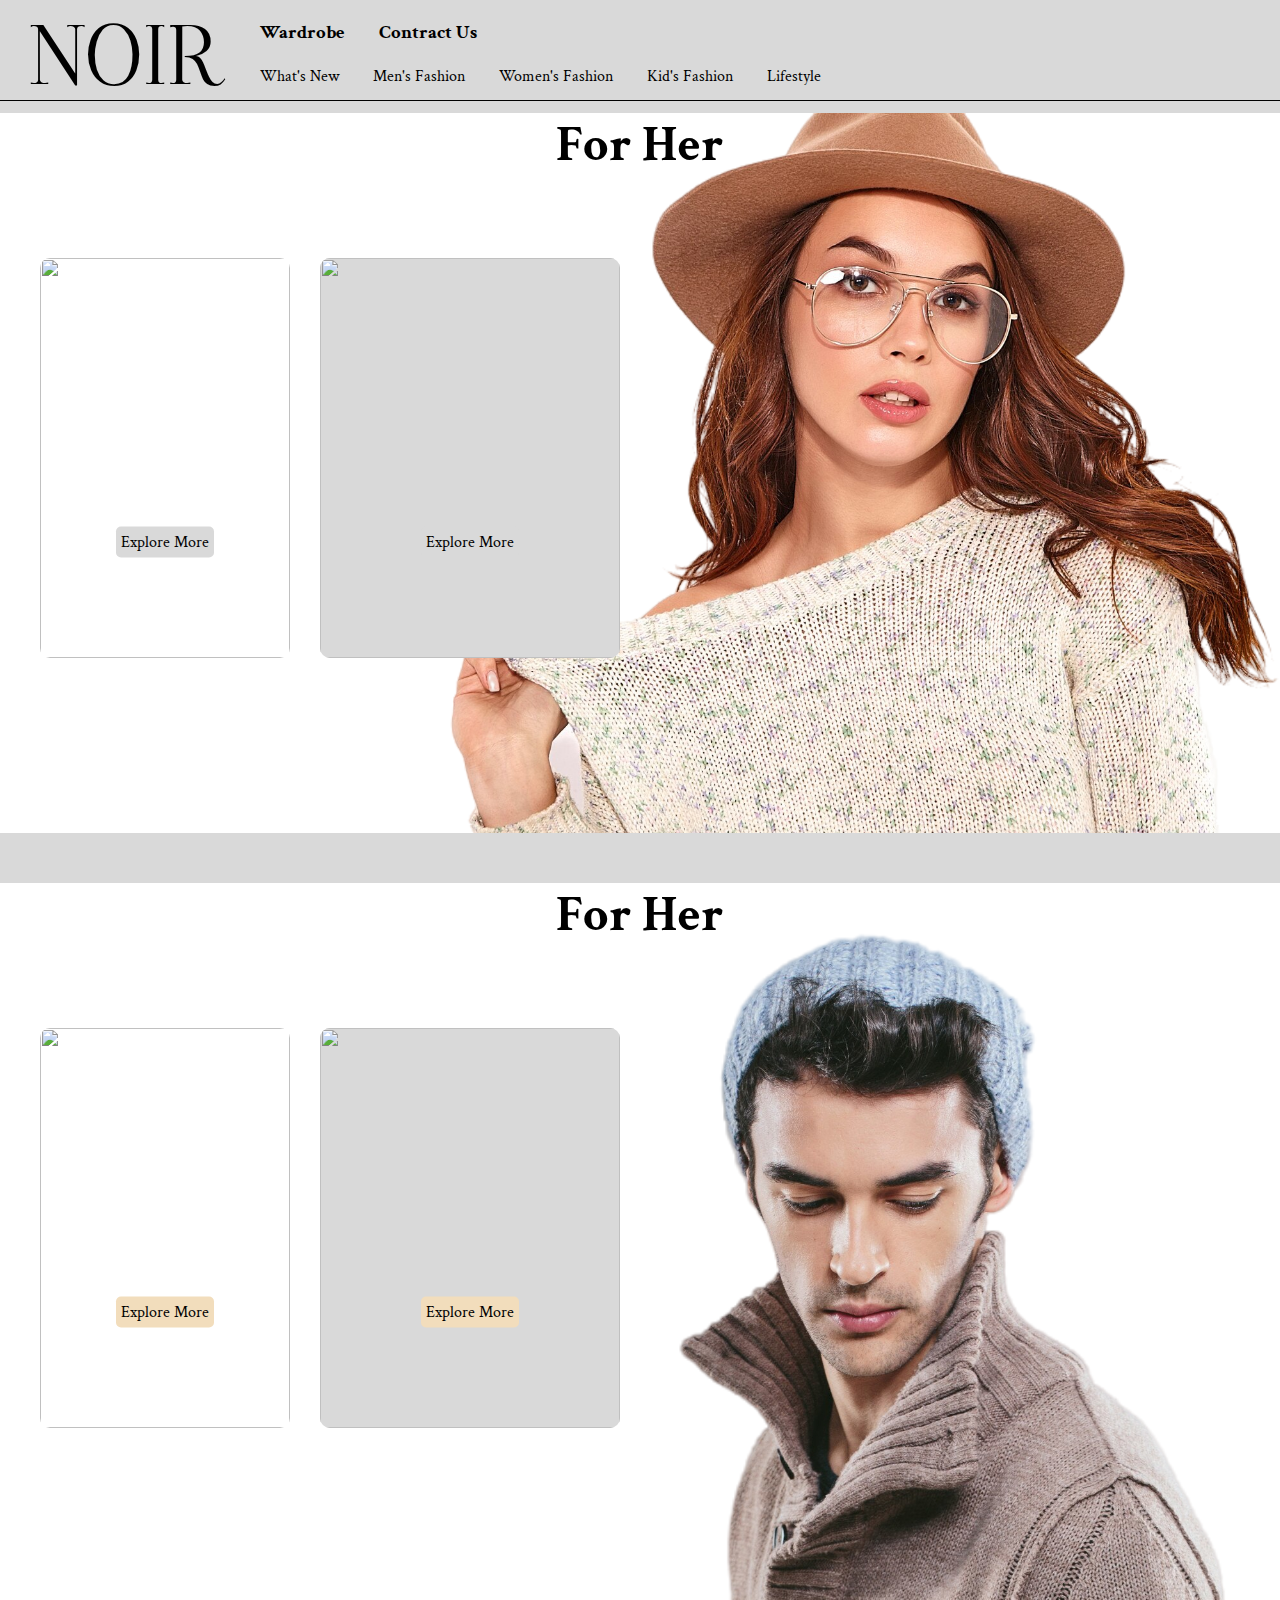
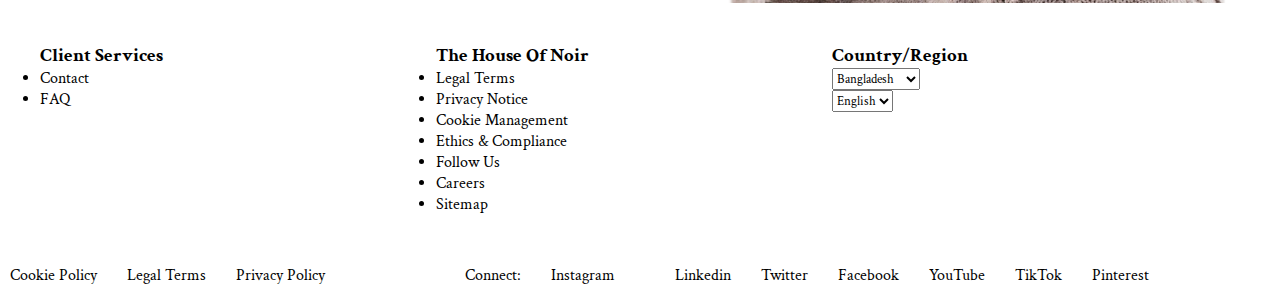
==== index.html @ 6dde749e "new changes" ====
<!DOCTYPE html>
<html lang="en">

<head>
    <meta charset="UTF-8">
    <meta name="viewport" content="width=device-width, initial-scale=1.0">
    <title>Noir</title>
    <link rel="stylesheet" href="style.css">
    <link rel="preconnect" href="https://fonts.googleapis.com">
    <link rel="preconnect" href="https://fonts.gstatic.com" crossorigin>
    <link
        href="https://fonts.googleapis.com/css2?family=Crimson+Text:ital,wght@0,400;0,600;0,700;1,400;1,600;1,700&display=swap"
        rel="stylesheet">
    <link rel="preconnect" href="https://fonts.googleapis.com">
    <link rel="preconnect" href="https://fonts.gstatic.com" crossorigin>
    <link
        href="https://fonts.googleapis.com/css2?family=Crimson+Text:ital,wght@0,400;0,600;0,700;1,400;1,600;1,700&family=Viaoda+Libre&display=swap"
        rel="stylesheet">
</head>

<body>
    <div class="header">
        <h1>NOIR</h1>
        <div class="menu">
            <div class="menu-1">
                <h3>Wardrobe</h3>
                <h3>Contract Us</h3>
                <div>
                    <img src="" alt="">
                    <img src="" alt="">
                </div>
            </div>
            <div class="menu-2">
                <p>What's New</p>
                <p>Men's Fashion</p>
                <p>Women's Fashion</p>
                <p>Kid's Fashion</p>
                <p>Lifestyle</p>
            </div>
            
        </div>
        <div class="line"></div>
    </div>
    <div class="hero">
        <h2>For Her</h2>
        <div class="card">
            <div class="card-1">
                <img src="./Assets/glasses-with-slightly-rounded-frame.jpg" alt="" height="400" width="250">
                <p>Explore More</p>
            </div>
            <div class="card-2">
                <img src="./Assets/file (1).png" alt="" height="400" width="300">
                <p>Explore More</p>    
            </div>
        </div>
    </div>
    <div class="section-gap"></div>
    <div class="hero" id="hero">
        <h2>For Her</h2>
        <div class="card">
            <div class="card-1">
                <img src="./Assets/glasses-with-slightly-rounded-frame.jpg" alt="" height="400" width="250">
                <p class="card-details">Explore More</p>
            </div>
            <div class="card-2">
                <img src="./Assets/file (1).png" alt="" height="400" width="300">
                <p class="card-details">Explore More</p>    
            </div>
        </div>
    </div>
    <footer>
        <div class="footer">
            <div class="col-1">
                <h3>Client Services</h3>
                <ul>
                    <li>Contact</li>
                    <li>FAQ</li>
                </ul>
                
            </div>
            <div class="col-2">
                <h3>The House Of Noir</h3>
                <ul>
                    <li>Legal Terms</li>
                    <li>Privacy Notice</li>
                    <li>Cookie Management</li>
                    <li>Ethics & Compliance</li>
                    <li>Follow Us</li>
                    <li>Careers</li>
                    <li>Sitemap</li>
                </ul>
            </div>
            <div class="col-3">
                <h3>Country/Region</h3>
                <select name="country" id="">
                    <option value="International">International</option>
                    <option value="Bangladesh" selected="selected">Bangladesh</option>
                    <option value="India">India</option>
                    <option value="USA">USA</option>
                </select>
                <br>
                <select name="language" id="">
                    <option value="Bangla">Bangla</option>
                    <option value="English" selected="selected">English</option>
                </select>
                
            </div>
        </div>
        <div class="footer-bottom">
            <div class="b-col-1">
                <a href="#"><p>Cookie Policy</p></a>
                <a href="#"><p>Legal Terms</p></a>
                <a href="#"><p>Privacy Policy<p></a>
            </div>
            <div class="b-col-2">
                <a href="#"><p>Connect:</p></a>
                <a href="#"><p>Instagram<p></a>
                <a href="#"><p>Linkedin</p></a>
                <a href="#"><p>Twitter</p></a>
                <a href="#"><p>Facebook</p></a>
                <a href="#"><p>YouTube</p></a>
                <a href="#"><p>TikTok</p></a>
                <a href="#"><p>Pinterest</p></a>
            </div>
        </div>
    </footer>
</body>

</html>
---- style.css ----
* {
    margin: 0;
    padding: 0;
    font-family: "Crimson Text", serif;
}

.header {
    display: flex;
    background-color: #D9D9D9;
}

h1 {
    margin-left: 30px;
    margin-right: 40px;
    font-family: "Viaoda Libre", serif;
    font-weight: 400;
    font-size: 80px;
}

.menu {
    align-items: center;
    justify-content: center;
}

.menu-1 {
    display: inline-block;
}

.menu-1 h3 {
    margin-right: 30px;
    margin-top: 20px;
    display: inline-block;
}

.menu-2 p {
    margin-right: 30px;
    display: inline-block;
}

.line {
    border-bottom: 1px solid #000;
    width: 100%;
    height: 100px;
    line-height: 80%;
    position: absolute;
}

.hero {
    background-image: url(./Assets/Hero-photo.png);
    background-size: cover;
    height: 80vh;
    background-position-x: 250px;
    z-index: -1;
}

#hero {
    background-image: url(./Assets/fashionable-man-winter-knitted-clothes.png)
}

h2 {
    text-align: center;
    font-size: 50px;
}

.card {
    margin: 40px;
    margin-top: 80px;
    display: flex;
    align-items: baseline;
}

.card-1 {
    position: relative;
    text-align: center;
}
.card-2 {
    position: relative;
    text-align: center;
    margin-left: 30px;
}

.card-1 img {
    border-radius: 10px;
}

.card-1 p {
    padding: 5px;
    position: absolute;
    top: 70%;
    left: 50%;
    transform: translate(-50%, -50%);
    background-color: #D9D9D9 ;
    border-radius: 5px;
}
.card-2 p {
    padding: 5px;
    position: absolute;
    top: 70%;
    left: 50%;
    transform: translate(-50%, -50%);
    background-color: #D9D9D9 ;
    border-radius: 5px;
}

.card-2 img {
    border-radius: 10px;
    background-color: #D9D9D9;
    
}

.card-details {
    background-color: #F2DDBC !important;
}

.section-gap {
    height: 50px;
    width: 100%;
    background-color: #D9D9D9;
}

.footer {
    margin: 40px;
    display: flex;
    align-content: space-between;
}

.col-1 {
    width: 33%;
}

.col-2 {
    width: 33%;
}

.col-3 {
    width: 33%;
}

.footer-bottom {
    display: flex;
}

.b-col-1 {
    display: flex;
    margin-right: 80px;
}
.b-col-1 p {
    margin: 10px;
    margin-right: 20px;
}
.b-col-2 {
    display: flex;
    align-items: right;
}

.b-col-1 a {
    color: #000;
    text-decoration: none;
}

.b-col-2 a {
    color: #000;
    text-decoration: none;
}

.b-col-2 p {
    margin: 10px;
    margin-right: 20px;
}
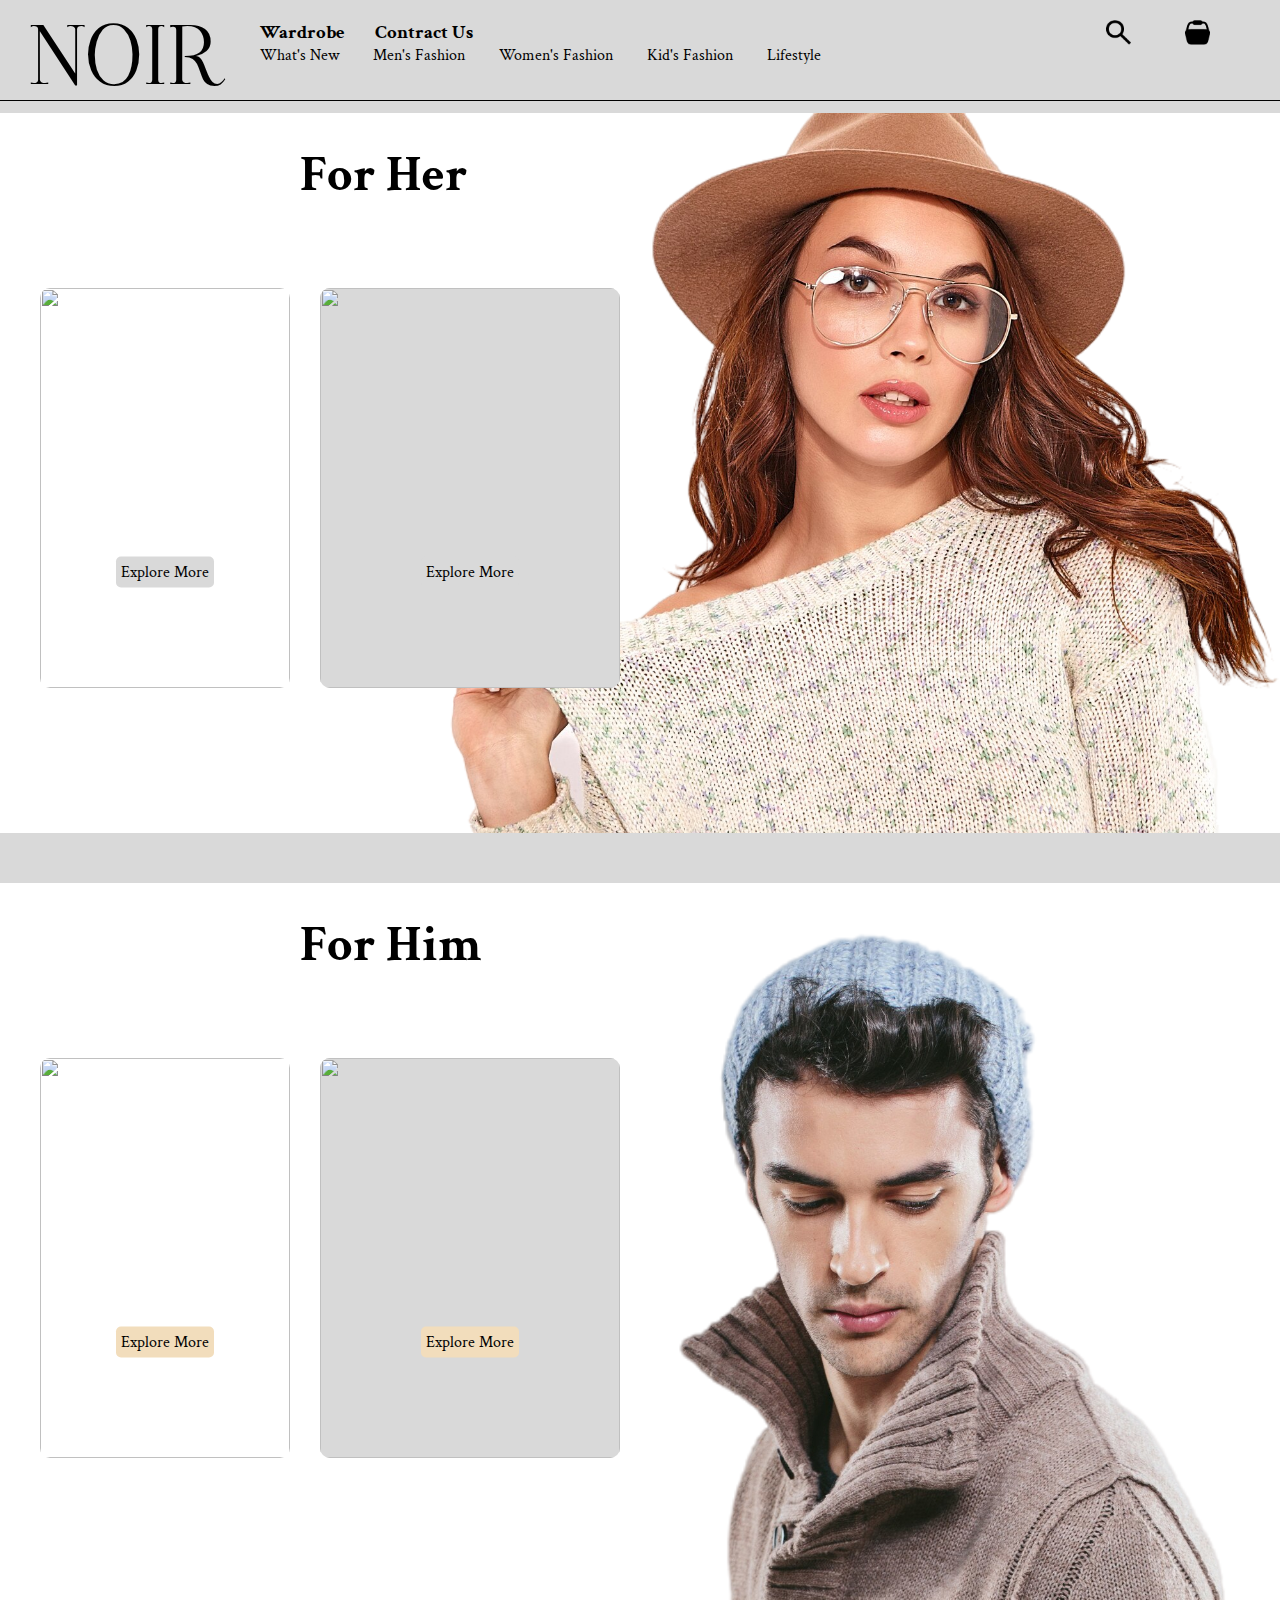
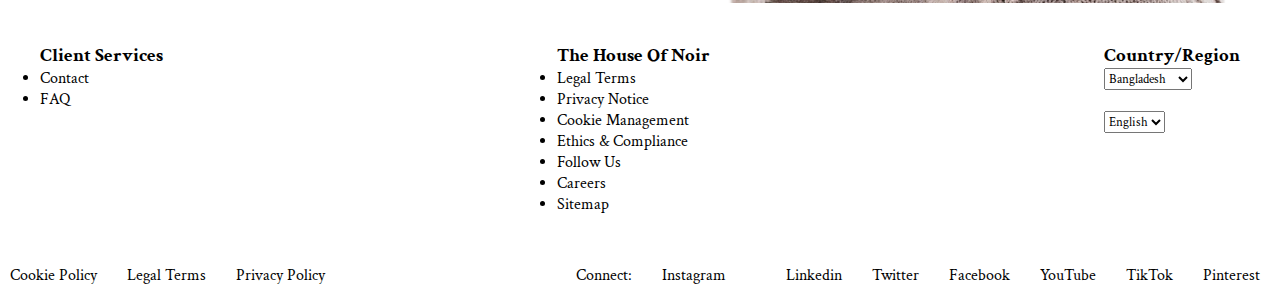
==== commit 5d438484: "test final" ====
--- a/index.html
+++ b/index.html
@@ -20,24 +20,25 @@
 
 <body>
     <div class="header">
-        <h1>NOIR</h1>
-        <div class="menu">
-            <div class="menu-1">
-                <h3>Wardrobe</h3>
-                <h3>Contract Us</h3>
-                <div>
-                    <img src="" alt="">
-                    <img src="" alt="">
+        <div class="h-col-1">
+            <h1>NOIR</h1>
+            <div class="menu">
+                <div class="menu-1">
+                    <h3>Wardrobe</h3>
+                    <h3>Contract Us</h3>
+                </div>
+                <div class="menu-2">
+                    <a href="#">What's New</a>
+                    <a href="page-1.html">Men's Fashion</a>
+                    <a href="page-2.html">Women's Fashion</a>
+                    <a href="#">Kid's Fashion</a>
+                    <a href="#">Lifestyle</a>
                 </div>
             </div>
-            <div class="menu-2">
-                <p>What's New</p>
-                <p>Men's Fashion</p>
-                <p>Women's Fashion</p>
-                <p>Kid's Fashion</p>
-                <p>Lifestyle</p>
-            </div>
-            
+        </div>
+        <div class="search-cart">
+            <img src="./Assets/search-icon.png" alt="" height="25" width="25">
+            <img src="./Assets/cart-icon.png" alt="" height="25" width="25">
         </div>
         <div class="line"></div>
     </div>
@@ -56,7 +57,7 @@
     </div>
     <div class="section-gap"></div>
     <div class="hero" id="hero">
-        <h2>For Her</h2>
+        <h2>For Him</h2>
         <div class="card">
             <div class="card-1">
                 <img src="./Assets/glasses-with-slightly-rounded-frame.jpg" alt="" height="400" width="250">
@@ -98,7 +99,7 @@
                     <option value="India">India</option>
                     <option value="USA">USA</option>
                 </select>
-                <br>
+                <br><br>
                 <select name="language" id="">
                     <option value="Bangla">Bangla</option>
                     <option value="English" selected="selected">English</option>
--- a/style.css
+++ b/style.css
@@ -6,7 +6,12 @@
 
 .header {
     display: flex;
+    justify-content: space-between;
     background-color: #D9D9D9;
+}
+
+.h-col-1 {
+    display: flex;
 }
 
 h1 {
@@ -23,7 +28,16 @@
 }
 
 .menu-1 {
+    display: flex;
+}
+
+.search-cart {
+    margin: 20px;
     display: inline-block;
+}
+
+.search-cart img {
+    margin-right: 50px;
 }
 
 .menu-1 h3 {
@@ -32,9 +46,11 @@
     display: inline-block;
 }
 
-.menu-2 p {
+.menu-2 a {
     margin-right: 30px;
     display: inline-block;
+    text-decoration: none;
+    color: #000;
 }
 
 .line {
@@ -58,7 +74,9 @@
 }
 
 h2 {
-    text-align: center;
+    margin-left: 300px;
+    padding-top: 30px;
+    /* text-align: center; */
     font-size: 50px;
 }
 
@@ -121,23 +139,14 @@
 .footer {
     margin: 40px;
     display: flex;
-    align-content: space-between;
+    justify-content: space-between;
+    align-content: flex-end;
 }
 
-.col-1 {
-    width: 33%;
-}
-
-.col-2 {
-    width: 33%;
-}
-
-.col-3 {
-    width: 33%;
-}
 
 .footer-bottom {
     display: flex;
+    justify-content: space-between;
 }
 
 .b-col-1 {
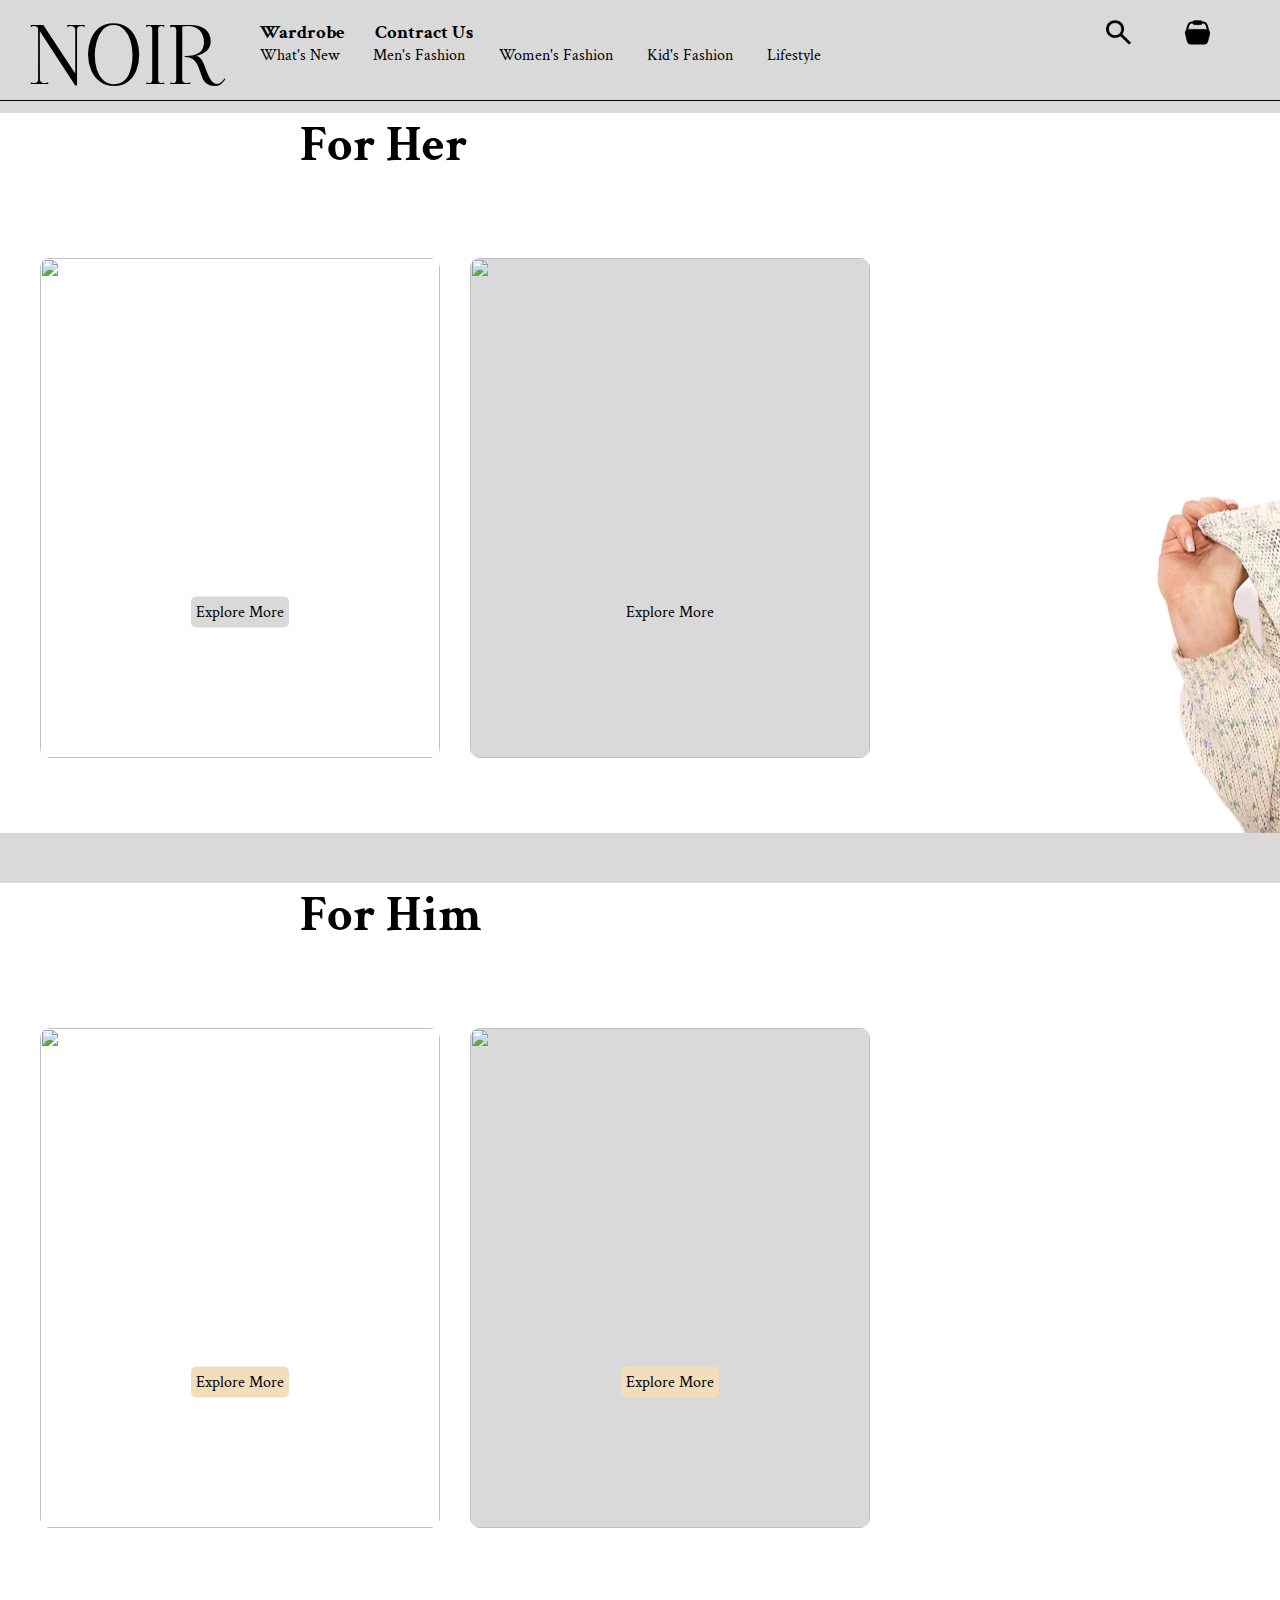
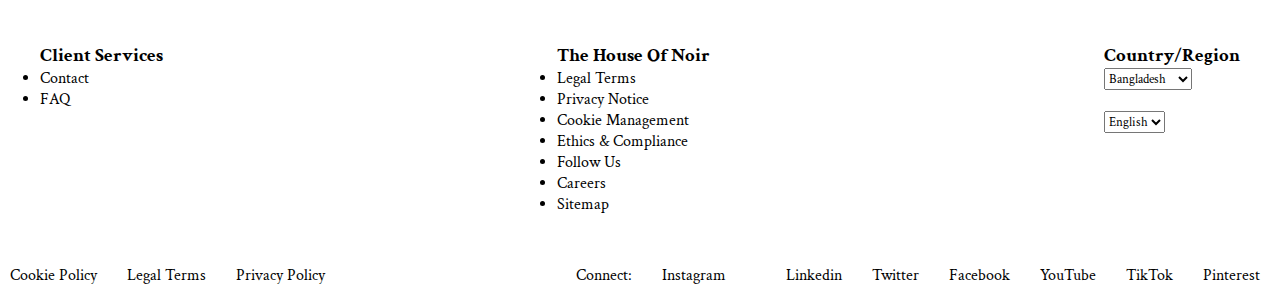
==== commit 3222d515: "issues fix" ====
--- a/index.html
+++ b/index.html
@@ -1,130 +1,130 @@
-<!DOCTYPE html>
-<html lang="en">
-
-<head>
-    <meta charset="UTF-8">
-    <meta name="viewport" content="width=device-width, initial-scale=1.0">
-    <title>Noir</title>
-    <link rel="stylesheet" href="style.css">
-    <link rel="preconnect" href="https://fonts.googleapis.com">
-    <link rel="preconnect" href="https://fonts.gstatic.com" crossorigin>
-    <link
-        href="https://fonts.googleapis.com/css2?family=Crimson+Text:ital,wght@0,400;0,600;0,700;1,400;1,600;1,700&display=swap"
-        rel="stylesheet">
-    <link rel="preconnect" href="https://fonts.googleapis.com">
-    <link rel="preconnect" href="https://fonts.gstatic.com" crossorigin>
-    <link
-        href="https://fonts.googleapis.com/css2?family=Crimson+Text:ital,wght@0,400;0,600;0,700;1,400;1,600;1,700&family=Viaoda+Libre&display=swap"
-        rel="stylesheet">
-</head>
-
-<body>
-    <div class="header">
-        <div class="h-col-1">
-            <h1>NOIR</h1>
-            <div class="menu">
-                <div class="menu-1">
-                    <h3>Wardrobe</h3>
-                    <h3>Contract Us</h3>
-                </div>
-                <div class="menu-2">
-                    <a href="#">What's New</a>
-                    <a href="page-1.html">Men's Fashion</a>
-                    <a href="page-2.html">Women's Fashion</a>
-                    <a href="#">Kid's Fashion</a>
-                    <a href="#">Lifestyle</a>
-                </div>
-            </div>
-        </div>
-        <div class="search-cart">
-            <img src="./Assets/search-icon.png" alt="" height="25" width="25">
-            <img src="./Assets/cart-icon.png" alt="" height="25" width="25">
-        </div>
-        <div class="line"></div>
-    </div>
-    <div class="hero">
-        <h2>For Her</h2>
-        <div class="card">
-            <div class="card-1">
-                <img src="./Assets/glasses-with-slightly-rounded-frame.jpg" alt="" height="400" width="250">
-                <p>Explore More</p>
-            </div>
-            <div class="card-2">
-                <img src="./Assets/file (1).png" alt="" height="400" width="300">
-                <p>Explore More</p>    
-            </div>
-        </div>
-    </div>
-    <div class="section-gap"></div>
-    <div class="hero" id="hero">
-        <h2>For Him</h2>
-        <div class="card">
-            <div class="card-1">
-                <img src="./Assets/glasses-with-slightly-rounded-frame.jpg" alt="" height="400" width="250">
-                <p class="card-details">Explore More</p>
-            </div>
-            <div class="card-2">
-                <img src="./Assets/file (1).png" alt="" height="400" width="300">
-                <p class="card-details">Explore More</p>    
-            </div>
-        </div>
-    </div>
-    <footer>
-        <div class="footer">
-            <div class="col-1">
-                <h3>Client Services</h3>
-                <ul>
-                    <li>Contact</li>
-                    <li>FAQ</li>
-                </ul>
-                
-            </div>
-            <div class="col-2">
-                <h3>The House Of Noir</h3>
-                <ul>
-                    <li>Legal Terms</li>
-                    <li>Privacy Notice</li>
-                    <li>Cookie Management</li>
-                    <li>Ethics & Compliance</li>
-                    <li>Follow Us</li>
-                    <li>Careers</li>
-                    <li>Sitemap</li>
-                </ul>
-            </div>
-            <div class="col-3">
-                <h3>Country/Region</h3>
-                <select name="country" id="">
-                    <option value="International">International</option>
-                    <option value="Bangladesh" selected="selected">Bangladesh</option>
-                    <option value="India">India</option>
-                    <option value="USA">USA</option>
-                </select>
-                <br><br>
-                <select name="language" id="">
-                    <option value="Bangla">Bangla</option>
-                    <option value="English" selected="selected">English</option>
-                </select>
-                
-            </div>
-        </div>
-        <div class="footer-bottom">
-            <div class="b-col-1">
-                <a href="#"><p>Cookie Policy</p></a>
-                <a href="#"><p>Legal Terms</p></a>
-                <a href="#"><p>Privacy Policy<p></a>
-            </div>
-            <div class="b-col-2">
-                <a href="#"><p>Connect:</p></a>
-                <a href="#"><p>Instagram<p></a>
-                <a href="#"><p>Linkedin</p></a>
-                <a href="#"><p>Twitter</p></a>
-                <a href="#"><p>Facebook</p></a>
-                <a href="#"><p>YouTube</p></a>
-                <a href="#"><p>TikTok</p></a>
-                <a href="#"><p>Pinterest</p></a>
-            </div>
-        </div>
-    </footer>
-</body>
-
+<!DOCTYPE html>
+<html lang="en">
+
+<head>
+    <meta charset="UTF-8">
+    <meta name="viewport" content="width=device-width, initial-scale=1.0">
+    <title>Noir</title>
+    <link rel="stylesheet" href="style.css">
+    <link rel="preconnect" href="https://fonts.googleapis.com">
+    <link rel="preconnect" href="https://fonts.gstatic.com" crossorigin>
+    <link
+        href="https://fonts.googleapis.com/css2?family=Crimson+Text:ital,wght@0,400;0,600;0,700;1,400;1,600;1,700&display=swap"
+        rel="stylesheet">
+    <link rel="preconnect" href="https://fonts.googleapis.com">
+    <link rel="preconnect" href="https://fonts.gstatic.com" crossorigin>
+    <link
+        href="https://fonts.googleapis.com/css2?family=Crimson+Text:ital,wght@0,400;0,600;0,700;1,400;1,600;1,700&family=Viaoda+Libre&display=swap"
+        rel="stylesheet">
+</head>
+
+<body>
+    <div class="header">
+        <div class="h-col-1">
+            <h1>NOIR</h1>
+            <div class="menu">
+                <div class="menu-1">
+                    <h3>Wardrobe</h3>
+                    <h3>Contract Us</h3>
+                </div>
+                <div class="menu-2">
+                    <a href="#">What's New</a>
+                    <a href="page-1.html">Men's Fashion</a>
+                    <a href="page-2.html">Women's Fashion</a>
+                    <a href="#">Kid's Fashion</a>
+                    <a href="#">Lifestyle</a>
+                </div>
+            </div>
+        </div>
+        <div class="search-cart">
+            <img src="./Assets/search-icon.png" alt="" height="25" width="25">
+            <img src="./Assets/cart-icon.png" alt="" height="25" width="25">
+        </div>
+        <div class="line"></div>
+    </div>
+    <div class="hero">
+        <h2>For Her</h2>
+        <div class="card">
+            <div class="card-1">
+                <img src="./Assets/glasses-with-slightly-rounded-frame.jpg" alt="" height="500" width="400">
+                <p>Explore More</p>
+            </div>
+            <div class="card-2">
+                <img src="./Assets/file (1).png" alt="" height="500" width="400">
+                <p>Explore More</p>    
+            </div>
+        </div>
+    </div>
+    <div class="section-gap"></div>
+    <div class="hero" id="hero">
+        <h2>For Him</h2>
+        <div class="card">
+            <div class="card-1">
+                <img src="./Assets/glasses-with-slightly-rounded-frame.jpg" alt="" height="500" width="400">
+                <p class="card-details">Explore More</p>
+            </div>
+            <div class="card-2">
+                <img src="./Assets/file (1).png" alt="" height="500" width="400">
+                <p class="card-details">Explore More</p>    
+            </div>
+        </div>
+    </div>
+    <footer>
+        <div class="footer">
+            <div class="col-1">
+                <h3>Client Services</h3>
+                <ul>
+                    <li>Contact</li>
+                    <li>FAQ</li>
+                </ul>
+                
+            </div>
+            <div class="col-2">
+                <h3>The House Of Noir</h3>
+                <ul>
+                    <li>Legal Terms</li>
+                    <li>Privacy Notice</li>
+                    <li>Cookie Management</li>
+                    <li>Ethics & Compliance</li>
+                    <li>Follow Us</li>
+                    <li>Careers</li>
+                    <li>Sitemap</li>
+                </ul>
+            </div>
+            <div class="col-3">
+                <h3>Country/Region</h3>
+                <select name="country" id="">
+                    <option value="International">International</option>
+                    <option value="Bangladesh" selected="selected">Bangladesh</option>
+                    <option value="India">India</option>
+                    <option value="USA">USA</option>
+                </select>
+                <br><br>
+                <select name="language" id="">
+                    <option value="Bangla">Bangla</option>
+                    <option value="English" selected="selected">English</option>
+                </select>
+                
+            </div>
+        </div>
+        <div class="footer-bottom">
+            <div class="b-col-1">
+                <a href="#"><p>Cookie Policy</p></a>
+                <a href="#"><p>Legal Terms</p></a>
+                <a href="#"><p>Privacy Policy<p></a>
+            </div>
+            <div class="b-col-2">
+                <a href="#"><p>Connect:</p></a>
+                <a href="#"><p>Instagram<p></a>
+                <a href="#"><p>Linkedin</p></a>
+                <a href="#"><p>Twitter</p></a>
+                <a href="#"><p>Facebook</p></a>
+                <a href="#"><p>YouTube</p></a>
+                <a href="#"><p>TikTok</p></a>
+                <a href="#"><p>Pinterest</p></a>
+            </div>
+        </div>
+    </footer>
+</body>
+
 </html>--- a/style.css
+++ b/style.css
@@ -1,178 +1,185 @@
-* {
-    margin: 0;
-    padding: 0;
-    font-family: "Crimson Text", serif;
-}
-
-.header {
-    display: flex;
-    justify-content: space-between;
-    background-color: #D9D9D9;
-}
-
-.h-col-1 {
-    display: flex;
-}
-
-h1 {
-    margin-left: 30px;
-    margin-right: 40px;
-    font-family: "Viaoda Libre", serif;
-    font-weight: 400;
-    font-size: 80px;
-}
-
-.menu {
-    align-items: center;
-    justify-content: center;
-}
-
-.menu-1 {
-    display: flex;
-}
-
-.search-cart {
-    margin: 20px;
-    display: inline-block;
-}
-
-.search-cart img {
-    margin-right: 50px;
-}
-
-.menu-1 h3 {
-    margin-right: 30px;
-    margin-top: 20px;
-    display: inline-block;
-}
-
-.menu-2 a {
-    margin-right: 30px;
-    display: inline-block;
-    text-decoration: none;
-    color: #000;
-}
-
-.line {
-    border-bottom: 1px solid #000;
-    width: 100%;
-    height: 100px;
-    line-height: 80%;
-    position: absolute;
-}
-
-.hero {
-    background-image: url(./Assets/Hero-photo.png);
-    background-size: cover;
-    height: 80vh;
-    background-position-x: 250px;
-    z-index: -1;
-}
-
-#hero {
-    background-image: url(./Assets/fashionable-man-winter-knitted-clothes.png)
-}
-
-h2 {
-    margin-left: 300px;
-    padding-top: 30px;
-    /* text-align: center; */
-    font-size: 50px;
-}
-
-.card {
-    margin: 40px;
-    margin-top: 80px;
-    display: flex;
-    align-items: baseline;
-}
-
-.card-1 {
-    position: relative;
-    text-align: center;
-}
-.card-2 {
-    position: relative;
-    text-align: center;
-    margin-left: 30px;
-}
-
-.card-1 img {
-    border-radius: 10px;
-}
-
-.card-1 p {
-    padding: 5px;
-    position: absolute;
-    top: 70%;
-    left: 50%;
-    transform: translate(-50%, -50%);
-    background-color: #D9D9D9 ;
-    border-radius: 5px;
-}
-.card-2 p {
-    padding: 5px;
-    position: absolute;
-    top: 70%;
-    left: 50%;
-    transform: translate(-50%, -50%);
-    background-color: #D9D9D9 ;
-    border-radius: 5px;
-}
-
-.card-2 img {
-    border-radius: 10px;
-    background-color: #D9D9D9;
-    
-}
-
-.card-details {
-    background-color: #F2DDBC !important;
-}
-
-.section-gap {
-    height: 50px;
-    width: 100%;
-    background-color: #D9D9D9;
-}
-
-.footer {
-    margin: 40px;
-    display: flex;
-    justify-content: space-between;
-    align-content: flex-end;
-}
-
-
-.footer-bottom {
-    display: flex;
-    justify-content: space-between;
-}
-
-.b-col-1 {
-    display: flex;
-    margin-right: 80px;
-}
-.b-col-1 p {
-    margin: 10px;
-    margin-right: 20px;
-}
-.b-col-2 {
-    display: flex;
-    align-items: right;
-}
-
-.b-col-1 a {
-    color: #000;
-    text-decoration: none;
-}
-
-.b-col-2 a {
-    color: #000;
-    text-decoration: none;
-}
-
-.b-col-2 p {
-    margin: 10px;
-    margin-right: 20px;
+* {
+    margin: 0;
+    padding: 0;
+    font-family: "Crimson Text", serif;
+}
+
+.header {
+    display: flex;
+    justify-content: space-between;
+    background-color: #D9D9D9;
+}
+
+.h-col-1 {
+    display: flex;
+}
+
+h1 {
+    margin-left: 30px;
+    margin-right: 40px;
+    font-family: "Viaoda Libre", serif;
+    font-weight: 400;
+    font-size: 80px;
+}
+
+.menu {
+    align-items: center;
+    justify-content: center;
+}
+
+.menu-1 {
+    display: flex;
+}
+
+.search-cart {
+    margin: 20px;
+    display: inline-block;
+}
+
+.search-cart img {
+    margin-right: 50px;
+}
+
+.menu-1 h3 {
+    margin-right: 30px;
+    margin-top: 20px;
+    display: inline-block;
+}
+
+.menu-2 a {
+    margin-right: 30px;
+    display: inline-block;
+    text-decoration: none;
+    color: #000;
+}
+
+.line {
+    border-bottom: 1px solid #000;
+    width: 100%;
+    height: 100px;
+    line-height: 80%;
+    position: absolute;
+}
+
+.hero {
+    background-image: url(./Assets/Hero-photo.png);
+    background-size: 1000px;
+    height: 80vh;
+    background-position: center;
+    background-position-x: 1000px;
+    background-repeat: no-repeat;
+    
+}
+
+#hero {
+    background-image: url(./Assets/fashionable-man-winter-knitted-clothes.png);
+    background-size: 1000px;
+    height: 80vh;
+    background-position: center;
+    background-position-x: 1000px;
+    background-repeat: no-repeat;
+}
+
+h2 {
+    margin-left: 300px;
+    /* padding-top: 30px; */
+    /* text-align: center; */
+    font-size: 50px;
+}
+
+.card {
+    margin: 40px;
+    margin-top: 80px;
+    display: flex;
+    align-items: baseline;
+}
+
+.card-1 {
+    position: relative;
+    text-align: center;
+}
+.card-2 {
+    position: relative;
+    text-align: center;
+    margin-left: 30px;
+}
+
+.card-1 img {
+    border-radius: 10px;
+}
+
+.card-1 p {
+    padding: 5px;
+    position: absolute;
+    top: 70%;
+    left: 50%;
+    transform: translate(-50%, -50%);
+    background-color: #D9D9D9 ;
+    border-radius: 5px;
+}
+.card-2 p {
+    padding: 5px;
+    position: absolute;
+    top: 70%;
+    left: 50%;
+    transform: translate(-50%, -50%);
+    background-color: #D9D9D9 ;
+    border-radius: 5px;
+}
+
+.card-2 img {
+    border-radius: 10px;
+    background-color: #D9D9D9;
+    
+}
+
+.card-details {
+    background-color: #F2DDBC !important;
+}
+
+.section-gap {
+    height: 50px;
+    width: 100%;
+    background-color: #D9D9D9;
+}
+
+.footer {
+    margin: 40px;
+    display: flex;
+    justify-content: space-between;
+    align-content: flex-end;
+}
+
+
+.footer-bottom {
+    display: flex;
+    justify-content: space-between;
+}
+
+.b-col-1 {
+    display: flex;
+    margin-right: 80px;
+}
+.b-col-1 p {
+    margin: 10px;
+    margin-right: 20px;
+}
+.b-col-2 {
+    display: flex;
+    align-items: right;
+}
+
+.b-col-1 a {
+    color: #000;
+    text-decoration: none;
+}
+
+.b-col-2 a {
+    color: #000;
+    text-decoration: none;
+}
+
+.b-col-2 p {
+    margin: 10px;
+    margin-right: 20px;
 }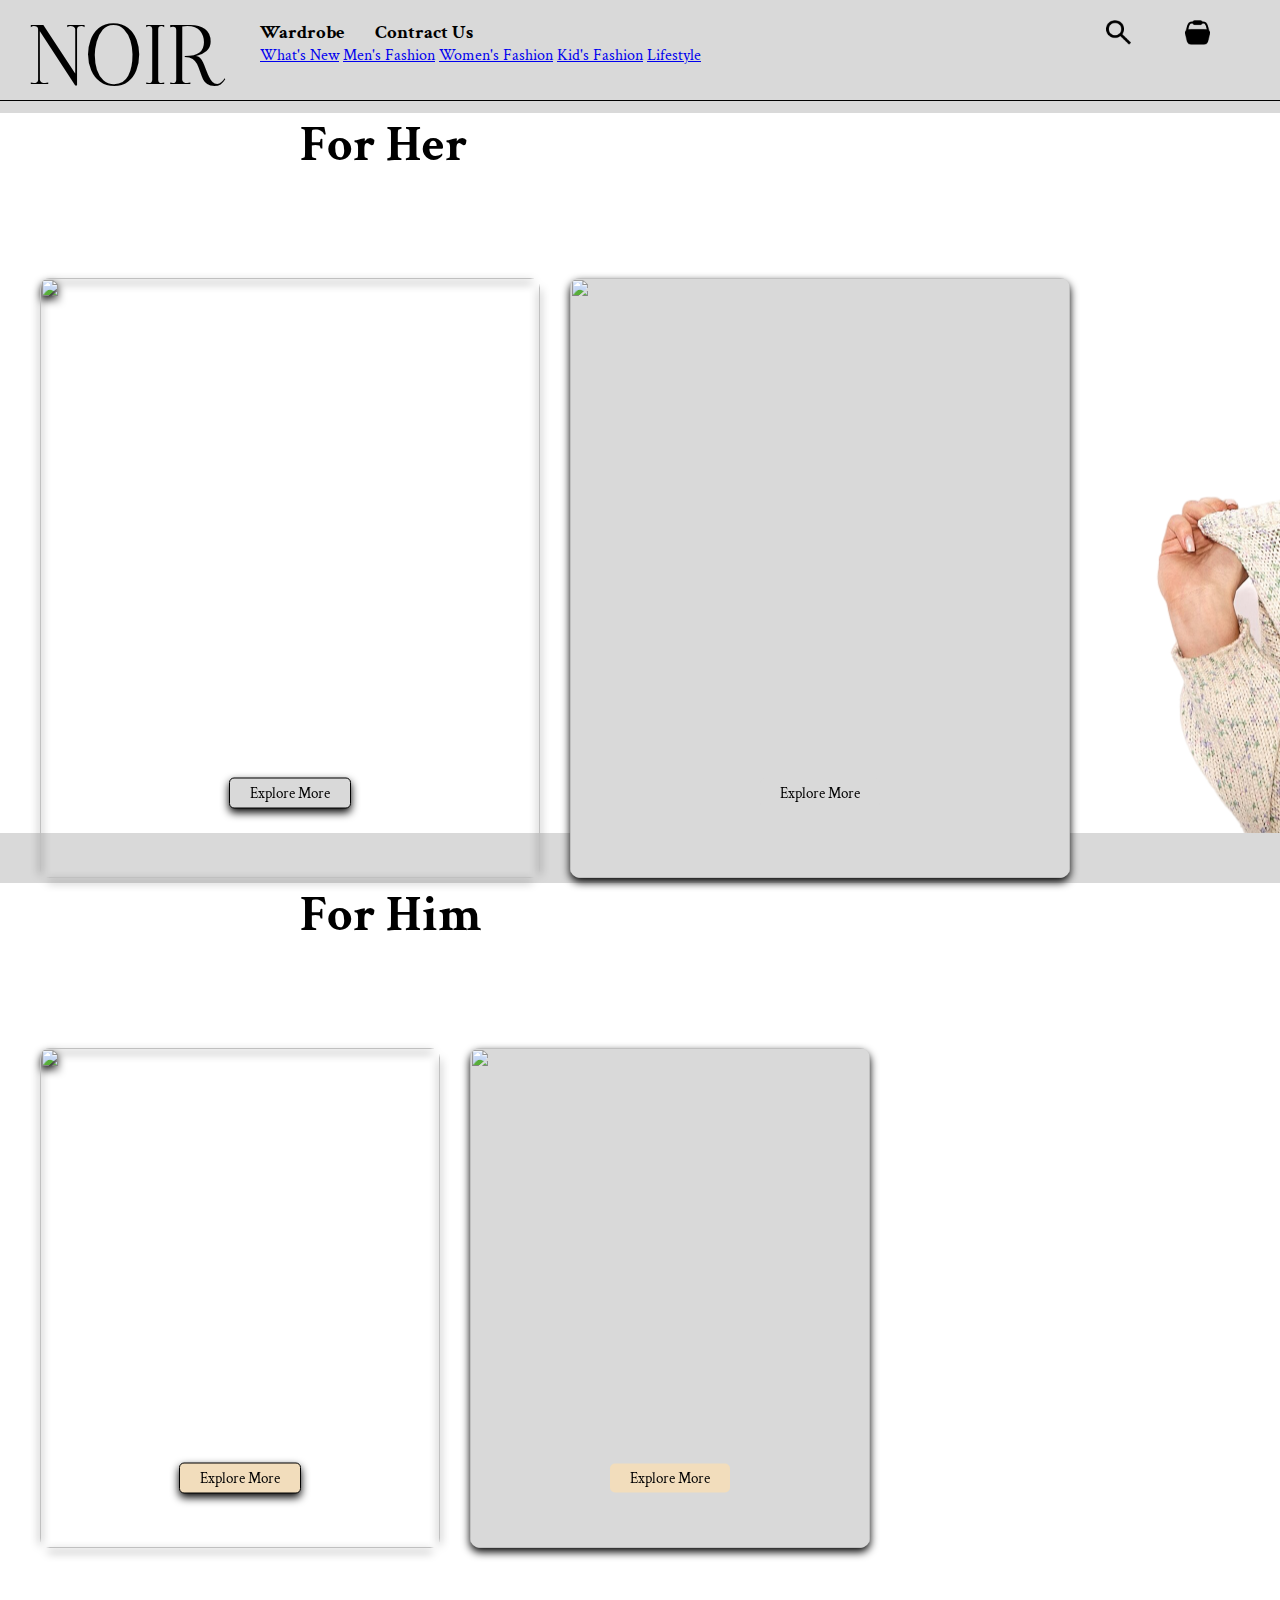
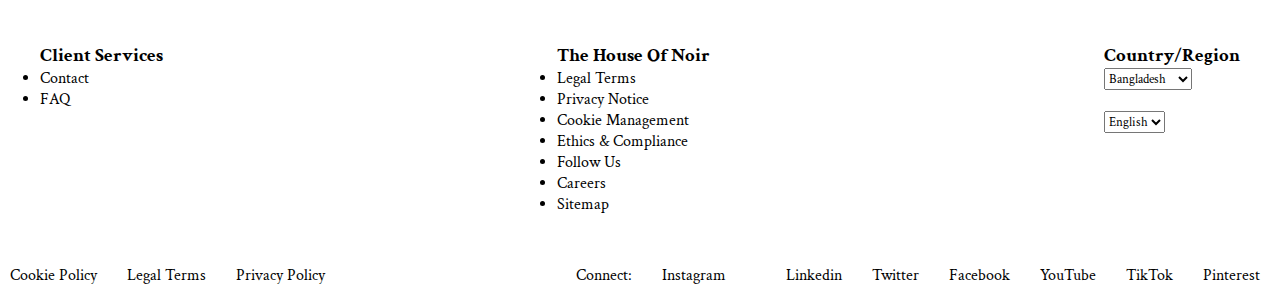
==== commit 77446c5c: "new changes in button & card size" ====
--- a/index.html
+++ b/index.html
@@ -46,12 +46,12 @@
         <h2>For Her</h2>
         <div class="card">
             <div class="card-1">
-                <img src="./Assets/glasses-with-slightly-rounded-frame.jpg" alt="" height="500" width="400">
-                <p>Explore More</p>
+                <img src="./Assets/glasses-with-slightly-rounded-frame.jpg" alt="" height="600" width="500">
+                <button>Explore More</button>
             </div>
             <div class="card-2">
-                <img src="./Assets/file (1).png" alt="" height="500" width="400">
-                <p>Explore More</p>    
+                <img src="./Assets/file (1).png" alt="" height="600" width="500">
+                <button>Explore More</button>    
             </div>
         </div>
     </div>
@@ -60,12 +60,12 @@
         <h2>For Him</h2>
         <div class="card">
             <div class="card-1">
-                <img src="./Assets/glasses-with-slightly-rounded-frame.jpg" alt="" height="500" width="400">
-                <p class="card-details">Explore More</p>
+                <img src="./Assets/clothing-rack-with-floral-hawaiian-shirts-hangers-hat.jpg" alt="" height="500" width="400">
+                <button class="card-details">Explore More</button>
             </div>
             <div class="card-2">
-                <img src="./Assets/file (1).png" alt="" height="500" width="400">
-                <p class="card-details">Explore More</p>    
+                <img src="./Assets/derby-shoes-men-formal-wear.jpg" alt="" height="500" width="400">
+                <button class="card-details">Explore More</button>    
             </div>
         </div>
     </div>
--- a/style.css
+++ b/style.css
@@ -46,12 +46,13 @@
     display: inline-block;
 }
 
-.menu-2 a {
+/* .menu-2 a {
     margin-right: 30px;
     display: inline-block;
     text-decoration: none;
     color: #000;
-}
+    cursor: pointer;
+} */
 
 .line {
     border-bottom: 1px solid #000;
@@ -89,42 +90,64 @@
 
 .card {
     margin: 40px;
-    margin-top: 80px;
+    margin-top: 100px;
     display: flex;
     align-items: baseline;
+    
 }
 
 .card-1 {
     position: relative;
     text-align: center;
+    filter: drop-shadow(0px 4px 4px #000000);
 }
 .card-2 {
     position: relative;
     text-align: center;
     margin-left: 30px;
+    filter: drop-shadow(0px 4px 4px #000000);
 }
 
 .card-1 img {
     border-radius: 10px;
 }
 
-.card-1 p {
+.card-1 button {
     padding: 5px;
+    padding-left: 20px;
+    padding-right: 20px;
     position: absolute;
-    top: 70%;
+    top: 85%;
     left: 50%;
     transform: translate(-50%, -50%);
     background-color: #D9D9D9 ;
+    border: 1px solid black;
     border-radius: 5px;
-}
-.card-2 p {
+    font-size: 15px;
+    cursor: pointer;
+}
+
+.card-1 button:hover {
+    background-color: #f1ecec ;
+}
+
+.card-2 button {
     padding: 5px;
+    padding-left: 20px;
+    padding-right: 20px;
     position: absolute;
-    top: 70%;
+    top: 85%;
     left: 50%;
     transform: translate(-50%, -50%);
     background-color: #D9D9D9 ;
+    border: none;
     border-radius: 5px;
+    font-size: 15px;
+    cursor: pointer;
+}
+
+.card-2 button:hover {
+    background-color: #f1ecec ;
 }
 
 .card-2 img {
@@ -137,6 +160,10 @@
     background-color: #F2DDBC !important;
 }
 
+.card-details:hover {
+    background-color: #f0e3ce !important;
+}
+
 .section-gap {
     height: 50px;
     width: 100%;
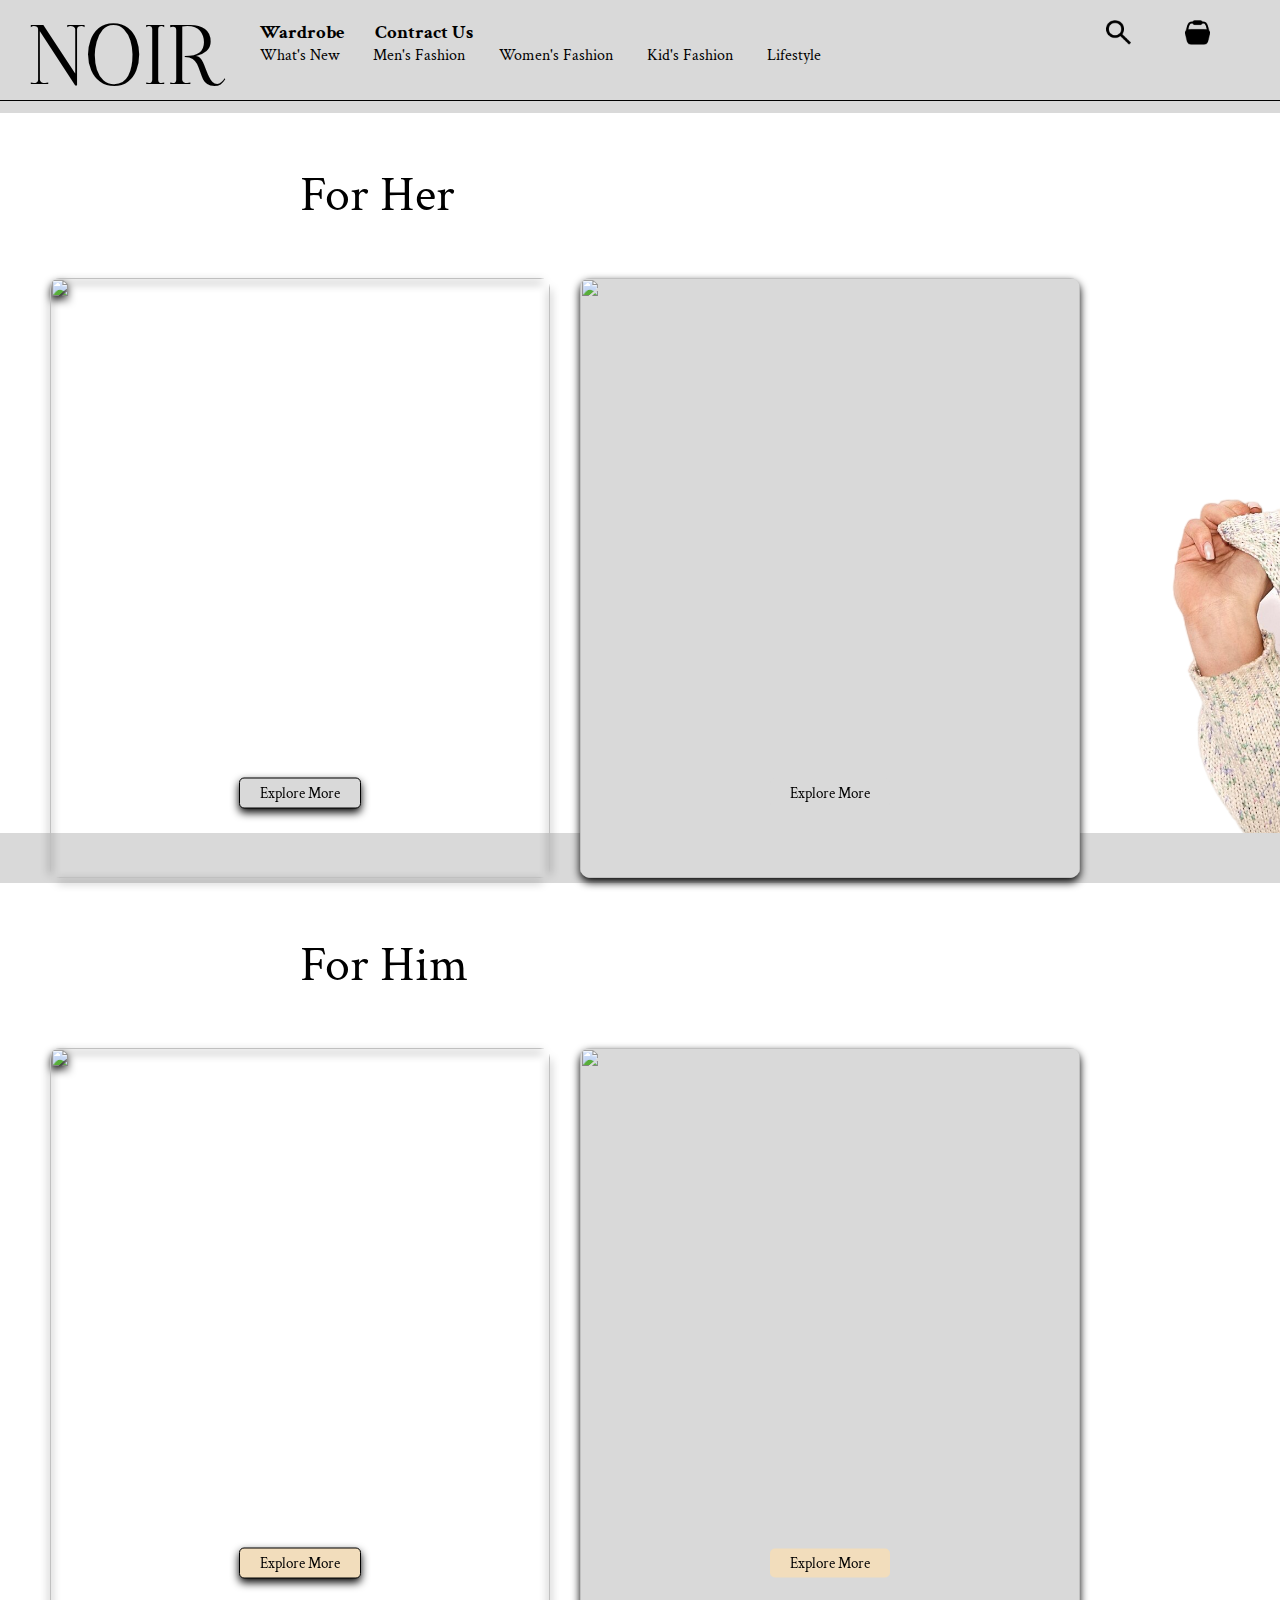
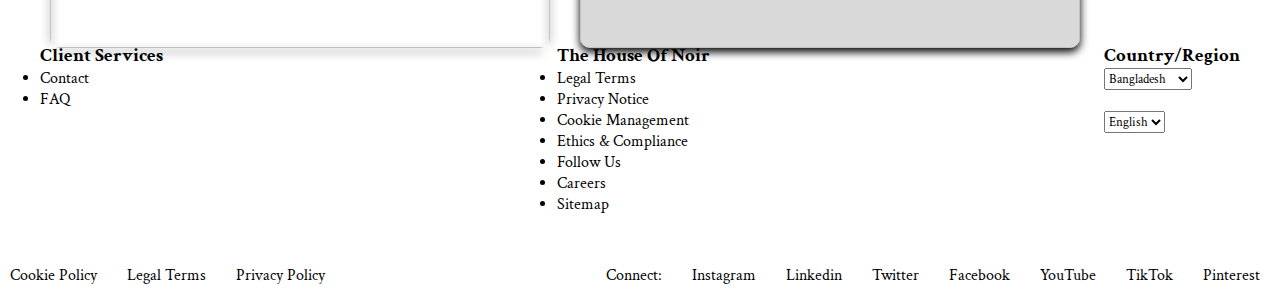
==== commit b3129ddf: "issues fix" ====
--- a/index.html
+++ b/index.html
@@ -1,130 +1,150 @@
 <!DOCTYPE html>
 <html lang="en">
+  <head>
+    <meta charset="UTF-8" />
+    <meta name="viewport" content="width=device-width, initial-scale=1.0" />
+    <title>Noir</title>
+    <link rel="icon" type="image/x-icon" href="./Assets/favicon.ico" />
+    <link rel="stylesheet" href="style.css" />
+    <link rel="preconnect" href="https://fonts.googleapis.com" />
+    <link rel="preconnect" href="https://fonts.gstatic.com" crossorigin />
+    <link
+      href="https://fonts.googleapis.com/css2?family=Crimson+Text:ital,wght@0,400;0,600;0,700;1,400;1,600;1,700&display=swap"
+      rel="stylesheet"
+    />
+    <link rel="preconnect" href="https://fonts.googleapis.com" />
+    <link rel="preconnect" href="https://fonts.gstatic.com" crossorigin />
+    <link
+      href="https://fonts.googleapis.com/css2?family=Crimson+Text:ital,wght@0,400;0,600;0,700;1,400;1,600;1,700&family=Viaoda+Libre&display=swap"
+      rel="stylesheet"
+    />
+  </head>
 
-<head>
-    <meta charset="UTF-8">
-    <meta name="viewport" content="width=device-width, initial-scale=1.0">
-    <title>Noir</title>
-    <link rel="stylesheet" href="style.css">
-    <link rel="preconnect" href="https://fonts.googleapis.com">
-    <link rel="preconnect" href="https://fonts.gstatic.com" crossorigin>
-    <link
-        href="https://fonts.googleapis.com/css2?family=Crimson+Text:ital,wght@0,400;0,600;0,700;1,400;1,600;1,700&display=swap"
-        rel="stylesheet">
-    <link rel="preconnect" href="https://fonts.googleapis.com">
-    <link rel="preconnect" href="https://fonts.gstatic.com" crossorigin>
-    <link
-        href="https://fonts.googleapis.com/css2?family=Crimson+Text:ital,wght@0,400;0,600;0,700;1,400;1,600;1,700&family=Viaoda+Libre&display=swap"
-        rel="stylesheet">
-</head>
-
-<body>
+  <body>
     <div class="header">
-        <div class="h-col-1">
-            <h1>NOIR</h1>
-            <div class="menu">
-                <div class="menu-1">
-                    <h3>Wardrobe</h3>
-                    <h3>Contract Us</h3>
-                </div>
-                <div class="menu-2">
-                    <a href="#">What's New</a>
-                    <a href="page-1.html">Men's Fashion</a>
-                    <a href="page-2.html">Women's Fashion</a>
-                    <a href="#">Kid's Fashion</a>
-                    <a href="#">Lifestyle</a>
-                </div>
-            </div>
+      <div class="h-col-1">
+        <h1>NOIR</h1>
+        <div class="menu">
+          <div class="menu-1">
+            <h3>Wardrobe</h3>
+            <h3>Contract Us</h3>
+          </div>
+          <div class="menu-2">
+            <a href="#">What's New</a>
+            <a href="page-1.html">Men's Fashion</a>
+            <a href="page-2.html">Women's Fashion</a>
+            <a href="#">Kid's Fashion</a>
+            <a href="#">Lifestyle</a>
+          </div>
         </div>
-        <div class="search-cart">
-            <img src="./Assets/search-icon.png" alt="" height="25" width="25">
-            <img src="./Assets/cart-icon.png" alt="" height="25" width="25">
-        </div>
-        <div class="line"></div>
+      </div>
+      <div class="search-cart">
+        <img src="./Assets/search-icon.png" alt="" height="25" width="25" />
+        <img src="./Assets/cart-icon.png" alt="" height="25" width="25" />
+      </div>
+      <div class="line"></div>
     </div>
     <div class="hero">
-        <h2>For Her</h2>
-        <div class="card">
-            <div class="card-1">
-                <img src="./Assets/glasses-with-slightly-rounded-frame.jpg" alt="" height="600" width="500">
-                <button>Explore More</button>
-            </div>
-            <div class="card-2">
-                <img src="./Assets/file (1).png" alt="" height="600" width="500">
-                <button>Explore More</button>    
-            </div>
+      <h2>For Her</h2>
+      <div class="card">
+        <div class="card-1">
+          <img
+            src="./Assets/glasses-with-slightly-rounded-frame.jpg"
+            alt=""
+            height="600"
+            width="500"
+          />
+          <button>Explore More</button>
         </div>
+        <div class="card-2">
+          <img src="./Assets/file (1).png" alt="" height="600" width="500" />
+          <button>Explore More</button>
+        </div>
+      </div>
     </div>
     <div class="section-gap"></div>
     <div class="hero" id="hero">
-        <h2>For Him</h2>
-        <div class="card">
-            <div class="card-1">
-                <img src="./Assets/clothing-rack-with-floral-hawaiian-shirts-hangers-hat.jpg" alt="" height="500" width="400">
-                <button class="card-details">Explore More</button>
-            </div>
-            <div class="card-2">
-                <img src="./Assets/derby-shoes-men-formal-wear.jpg" alt="" height="500" width="400">
-                <button class="card-details">Explore More</button>    
-            </div>
+      <h2>For Him</h2>
+      <div class="card">
+        <div class="card-1">
+          <img
+            src="./Assets/clothing-rack-with-floral-hawaiian-shirts-hangers-hat.jpg"
+            alt=""
+            height="600"
+            width="500"
+          />
+          <button class="card-details">Explore More</button>
         </div>
+        <div class="card-2">
+          <img
+            src="./Assets/derby-shoes-men-formal-wear.jpg"
+            alt=""
+            height="600"
+            width="500"
+          />
+          <button class="card-details">Explore More</button>
+        </div>
+      </div>
     </div>
     <footer>
-        <div class="footer">
-            <div class="col-1">
-                <h3>Client Services</h3>
-                <ul>
-                    <li>Contact</li>
-                    <li>FAQ</li>
-                </ul>
-                
-            </div>
-            <div class="col-2">
-                <h3>The House Of Noir</h3>
-                <ul>
-                    <li>Legal Terms</li>
-                    <li>Privacy Notice</li>
-                    <li>Cookie Management</li>
-                    <li>Ethics & Compliance</li>
-                    <li>Follow Us</li>
-                    <li>Careers</li>
-                    <li>Sitemap</li>
-                </ul>
-            </div>
-            <div class="col-3">
-                <h3>Country/Region</h3>
-                <select name="country" id="">
-                    <option value="International">International</option>
-                    <option value="Bangladesh" selected="selected">Bangladesh</option>
-                    <option value="India">India</option>
-                    <option value="USA">USA</option>
-                </select>
-                <br><br>
-                <select name="language" id="">
-                    <option value="Bangla">Bangla</option>
-                    <option value="English" selected="selected">English</option>
-                </select>
-                
-            </div>
+      <div class="footer">
+        <div class="col-1">
+          <h3>Client Services</h3>
+          <ul>
+            <li>Contact</li>
+            <li>FAQ</li>
+          </ul>
         </div>
-        <div class="footer-bottom">
-            <div class="b-col-1">
-                <a href="#"><p>Cookie Policy</p></a>
-                <a href="#"><p>Legal Terms</p></a>
-                <a href="#"><p>Privacy Policy<p></a>
-            </div>
-            <div class="b-col-2">
-                <a href="#"><p>Connect:</p></a>
-                <a href="#"><p>Instagram<p></a>
-                <a href="#"><p>Linkedin</p></a>
-                <a href="#"><p>Twitter</p></a>
-                <a href="#"><p>Facebook</p></a>
-                <a href="#"><p>YouTube</p></a>
-                <a href="#"><p>TikTok</p></a>
-                <a href="#"><p>Pinterest</p></a>
-            </div>
+        <div class="col-2">
+          <h3>The House Of Noir</h3>
+          <ul>
+            <li>Legal Terms</li>
+            <li>Privacy Notice</li>
+            <li>Cookie Management</li>
+            <li>Ethics & Compliance</li>
+            <li>Follow Us</li>
+            <li>Careers</li>
+            <li>Sitemap</li>
+          </ul>
         </div>
+        <div class="col-3">
+          <h3>Country/Region</h3>
+          <select name="country" id="">
+            <option value="International">International</option>
+            <option value="Bangladesh" selected="selected">Bangladesh</option>
+            <option value="India">India</option>
+            <option value="USA">USA</option>
+          </select>
+          <br /><br />
+          <select name="language" id="">
+            <option value="Bangla">Bangla</option>
+            <option value="English" selected="selected">English</option>
+          </select>
+        </div>
+      </div>
+      <div class="footer-bottom">
+        <div class="b-col-1">
+          <a href="#"><p>Cookie Policy</p></a>
+          <a href="#"><p>Legal Terms</p></a>
+          <a href="#"
+            ><p>Privacy Policy</p>
+            <p></p
+          ></a>
+        </div>
+        <div class="b-col-2">
+          <a href="#"><p>Connect:</p></a>
+          <a href="#"
+            ><p>Instagram</p>
+            <p></p
+          ></a>
+          <a href="#"><p>Linkedin</p></a>
+          <a href="#"><p>Twitter</p></a>
+          <a href="#"><p>Facebook</p></a>
+          <a href="#"><p>YouTube</p></a>
+          <a href="#"><p>TikTok</p></a>
+          <a href="#"><p>Pinterest</p></a>
+        </div>
+      </div>
     </footer>
-</body>
-
-</html>+  </body>
+</html>
--- a/style.css
+++ b/style.css
@@ -46,13 +46,13 @@
     display: inline-block;
 }
 
-/* .menu-2 a {
+.menu-2 a {
     margin-right: 30px;
     display: inline-block;
     text-decoration: none;
     color: #000;
     cursor: pointer;
-} */
+}
 
 .line {
     border-bottom: 1px solid #000;
@@ -64,7 +64,7 @@
 
 .hero {
     background-image: url(./Assets/Hero-photo.png);
-    background-size: 1000px;
+    background-size: 1100px;
     height: 80vh;
     background-position: center;
     background-position-x: 1000px;
@@ -82,15 +82,14 @@
 }
 
 h2 {
+    padding-top: 50px;
     margin-left: 300px;
-    /* padding-top: 30px; */
-    /* text-align: center; */
     font-size: 50px;
+    font-weight: 400;
 }
 
 .card {
-    margin: 40px;
-    margin-top: 100px;
+    margin: 50px;
     display: flex;
     align-items: baseline;
     
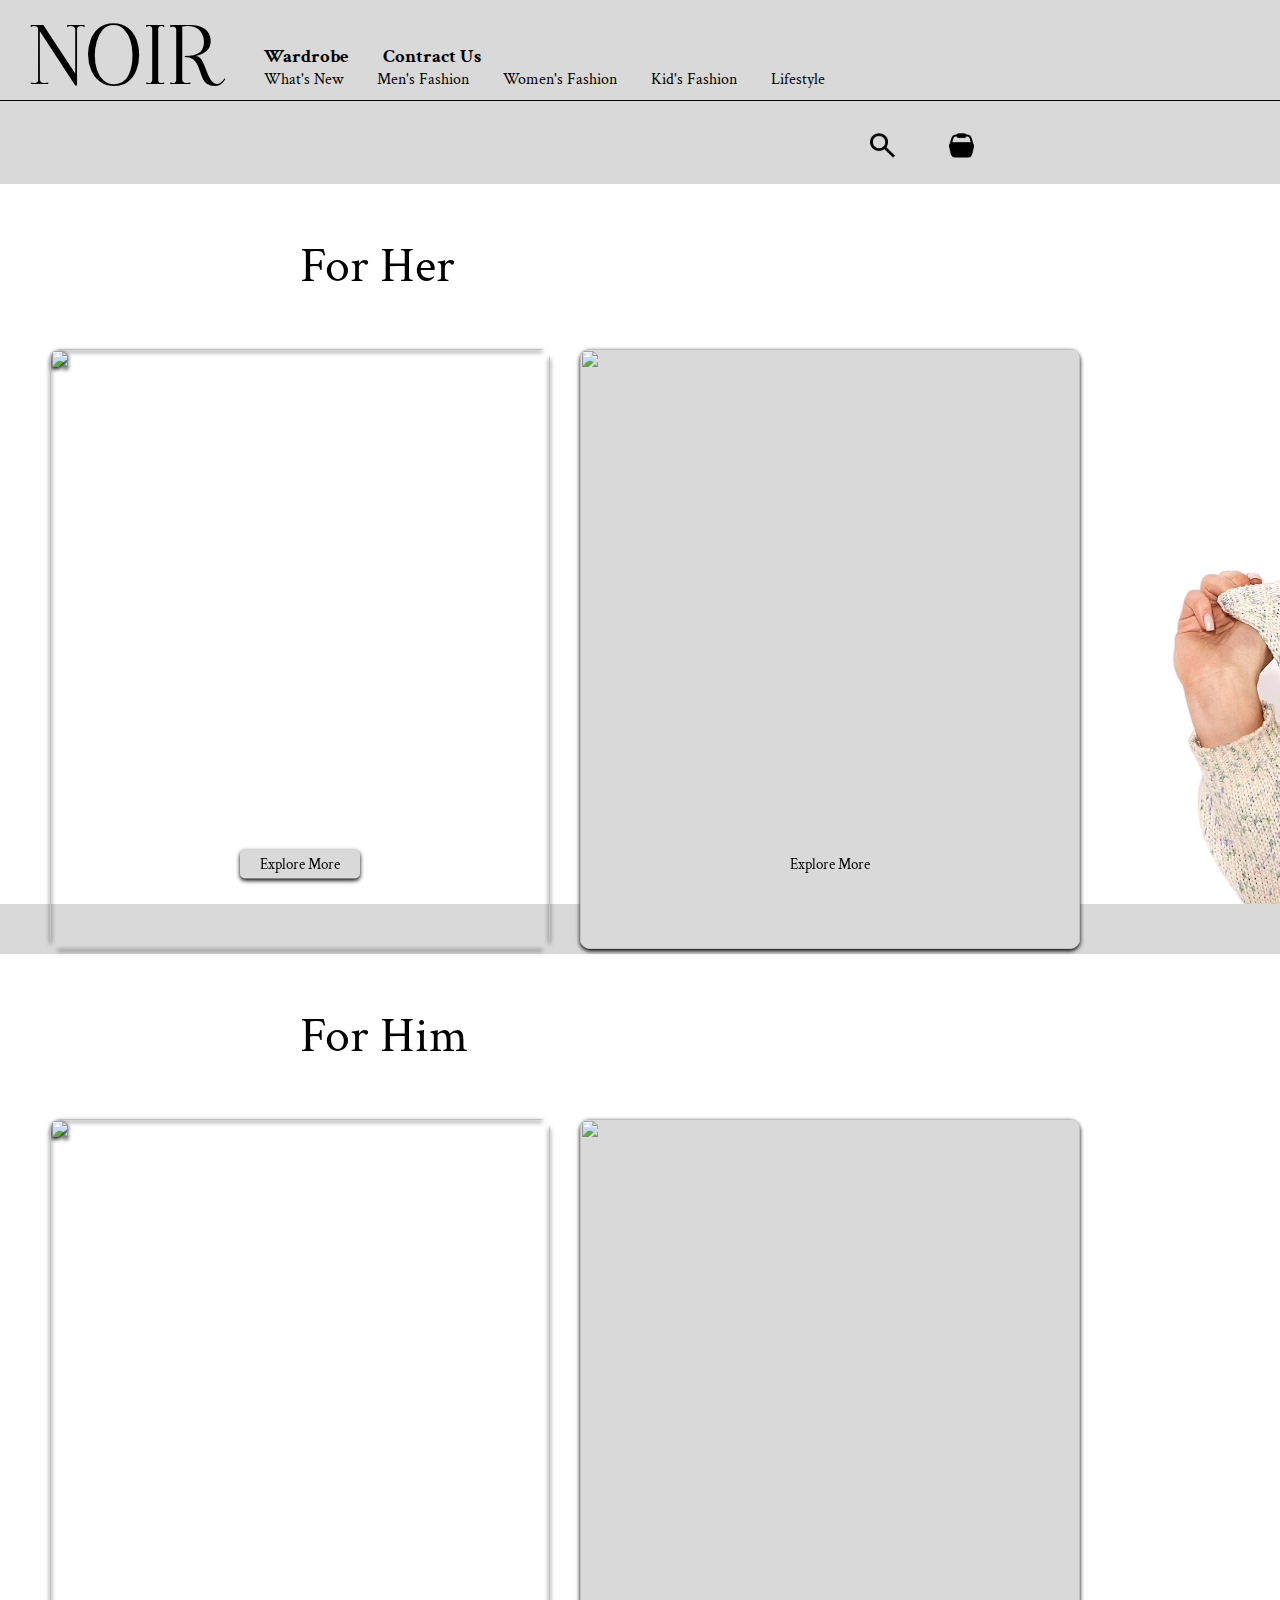
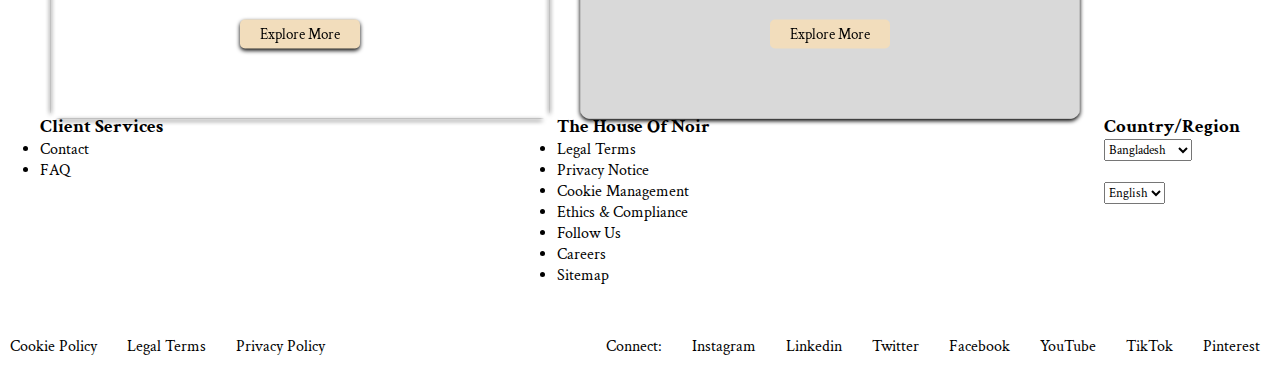
==== commit b22e6385: "issues fix" ====
--- a/index.html
+++ b/index.html
@@ -22,8 +22,8 @@
 
   <body>
     <div class="header">
+      <a id="noir" href="index.html"><h1>NOIR</h1></a>
       <div class="h-col-1">
-        <h1>NOIR</h1>
         <div class="menu">
           <div class="menu-1">
             <h3>Wardrobe</h3>
@@ -42,6 +42,7 @@
         <img src="./Assets/search-icon.png" alt="" height="25" width="25" />
         <img src="./Assets/cart-icon.png" alt="" height="25" width="25" />
       </div>
+
       <div class="line"></div>
     </div>
     <div class="hero">
--- a/style.css
+++ b/style.css
@@ -5,13 +5,18 @@
 }
 
 .header {
-    display: flex;
+    /* display: inline; */
     justify-content: space-between;
     background-color: #D9D9D9;
 }
 
+#noir {
+    color: #000;
+    text-decoration: none;
+}
+
 .h-col-1 {
-    display: flex;
+    display: inline-block;
 }
 
 h1 {
@@ -20,6 +25,7 @@
     font-family: "Viaoda Libre", serif;
     font-weight: 400;
     font-size: 80px;
+    display: inline;
 }
 
 .menu {
@@ -28,12 +34,13 @@
 }
 
 .menu-1 {
-    display: flex;
+    display: inline-block;
 }
 
 .search-cart {
     margin: 20px;
     display: inline-block;
+    margin-left: 870px;
 }
 
 .search-cart img {
@@ -57,7 +64,8 @@
 .line {
     border-bottom: 1px solid #000;
     width: 100%;
-    height: 100px;
+    height: 0px;
+    top: 100px;
     line-height: 80%;
     position: absolute;
 }
@@ -98,13 +106,13 @@
 .card-1 {
     position: relative;
     text-align: center;
-    filter: drop-shadow(0px 4px 4px #000000);
+    filter: drop-shadow(0px 2px 2px #000000);
 }
 .card-2 {
     position: relative;
     text-align: center;
     margin-left: 30px;
-    filter: drop-shadow(0px 4px 4px #000000);
+    filter: drop-shadow(0px 2px 2px #000000);
 }
 
 .card-1 img {
@@ -120,7 +128,7 @@
     left: 50%;
     transform: translate(-50%, -50%);
     background-color: #D9D9D9 ;
-    border: 1px solid black;
+    border: none;
     border-radius: 5px;
     font-size: 15px;
     cursor: pointer;
